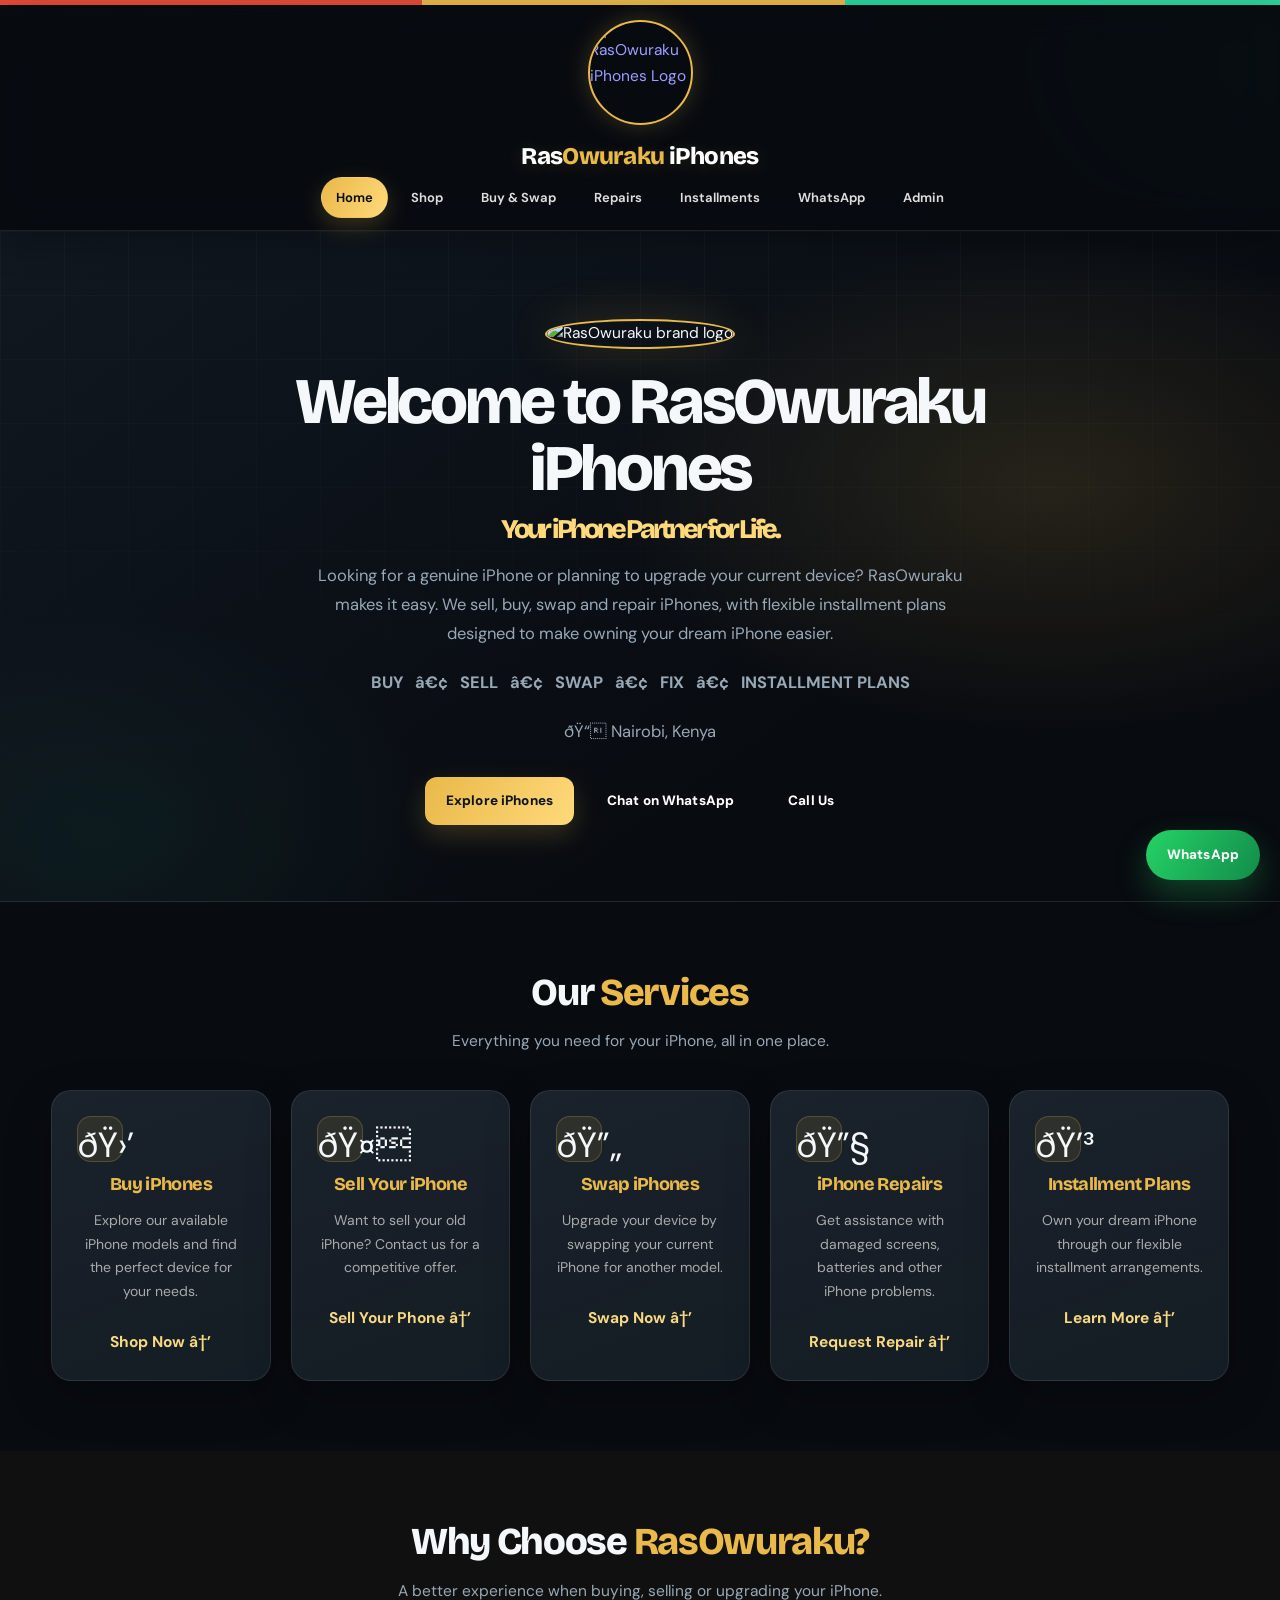
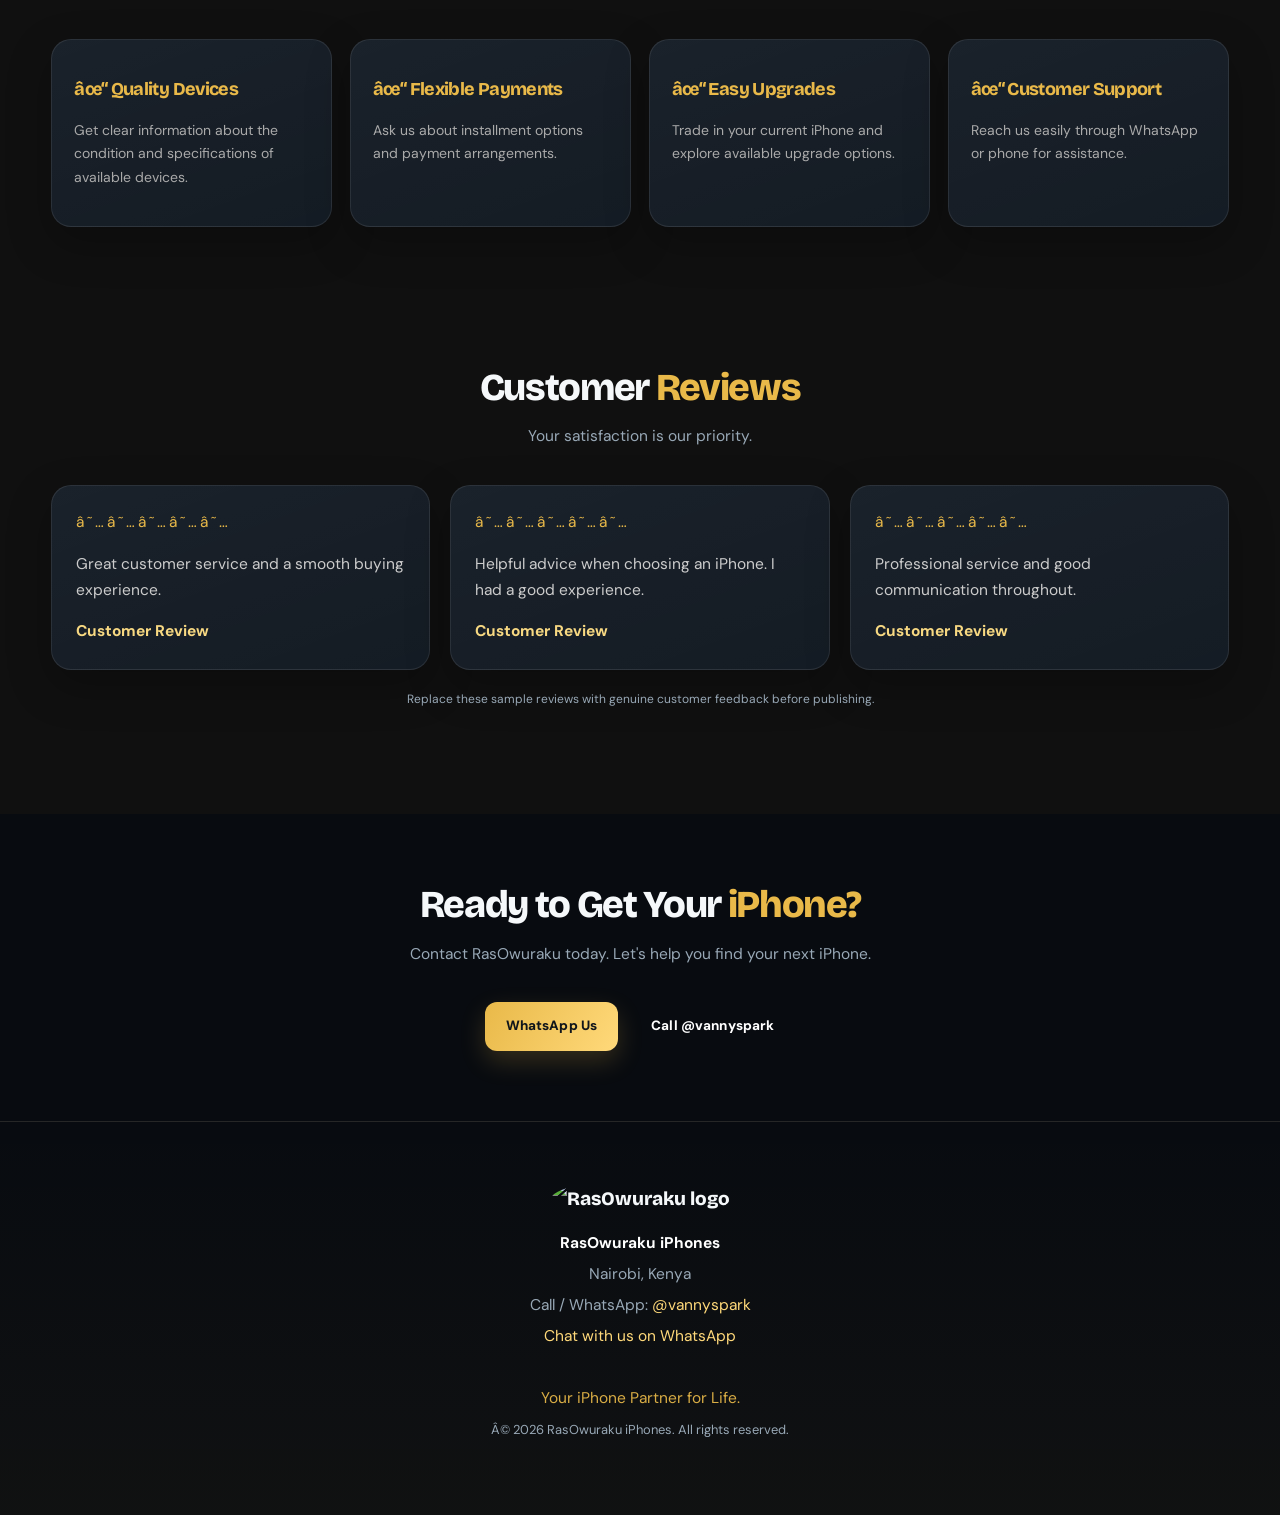
==== index.html @ 3ab2a66c "Unified premium visual theme across all pages" ====
﻿
<!DOCTYPE html>
<html lang="en">
<head> 
<meta name="msvalidate.01" content="B98DC4E9DE162736BF33A04AE5B1B611" />
<meta charset="utf-8">
<meta name="viewport" content="width=device-width, initial-scale=1">
<meta name="theme-color" content="#080808">
<meta name="description" content="RasOwuraku iPhones â€” Buy, sell, swap, repair and pay for iPhones in installments. Visit us at Nairobi, Kenya.">
<title>RasOwuraku iPhones | Your iPhone Partner for Life</title>

<link href="https://fonts.googleapis.com/css2?family=Bricolage+Grotesque:wght@500;700;800&family=DM+Sans:wght@400;500;600;700&display=swap" rel="stylesheet">
<link rel="stylesheet" href="style.css">

<style>
:root {
  --gold: #d9ad45;
  --gold-light: #f8d982;
  --black: #080808;
  --dark: #111111;
  --white: #ffffff;
  --muted: #aaa;
}

* { box-sizing: border-box; }

body {
  margin: 0;
  background: var(--black);
  color: var(--white);
  font-family: 'DM Sans', sans-serif;
}

.stripe {
  height: 4px;
  background: linear-gradient(90deg,#d9ad45,#e5e5e5,#d9ad45);
}

.wrap {
  width: min(1180px, 92%);
  margin: auto;
}

/* HEADER */

header {
  background: rgba(8,8,8,.97);
  border-bottom: 1px solid rgba(217,173,69,.25);
  position: sticky;
  top: 0;
  z-index: 1000;
  backdrop-filter: blur(15px);
}

.header-content {
  display: flex;
  flex-direction: column;
  align-items: center;
  padding: 15px 0 12px;
}

.logo-center {
  display: flex;
  align-items: center;
  justify-content: center;
  text-decoration: none;
  margin-bottom: 12px;
}

.logo-center img {
  width: 105px;
  height: 105px;
  object-fit: contain;
  border-radius: 50%;
  border: 2px solid var(--gold);
  box-shadow: 0 0 25px rgba(217,173,69,.25);
}

.brand-name {
  font-family: 'Bricolage Grotesque', sans-serif;
  font-size: 24px;
  font-weight: 800;
  color: white;
  text-align: center;
}

.brand-name span { color: var(--gold); }

nav {
  display: flex;
  flex-wrap: wrap;
  justify-content: center;
  gap: 8px;
}

nav a {
  text-decoration: none;
  color: #ddd;
  font-size: 13px;
  font-weight: 600;
  padding: 10px 13px;
  border-radius: 25px;
  transition: .3s;
}

nav a:hover,
nav a[aria-current="page"] {
  color: #080808;
  background: var(--gold);
}

/* HERO */

.hero {
  position: relative;
  overflow: hidden;
  padding: 75px 0;
  background:
    radial-gradient(circle at 50% 20%,rgba(217,173,69,.14),transparent 40%),
    linear-gradient(135deg,#080808,#171717 60%,#080808);
  text-align: center;
}

.hero-content {
  max-width: 850px;
  margin: auto;
}

.hero-logo {
  width: 165px;
  height: 165px;
  object-fit: contain;
  margin-bottom: 20px;
  border-radius: 50%;
  border: 2px solid var(--gold);
  box-shadow: 0 0 45px rgba(217,173,69,.2);
}

.hero h1 {
  font-family: 'Bricolage Grotesque', sans-serif;
  font-size: clamp(36px,6vw,65px);
  line-height: 1.05;
  margin: 0 0 15px;
  font-weight: 800;
}

.hero h1 span {
  display: block;
  color: var(--gold);
  font-size: clamp(18px,3vw,27px);
  margin-top: 14px;
}

.hero-description {
  color: #c2c2c2;
  max-width: 650px;
  margin: 18px auto;
  line-height: 1.8;
  font-size: 16px;
}

.tags {
  color: var(--gold-light);
  font-weight: 700;
  margin: 20px 0;
}

.loc {
  color: #aaa;
  font-size: 14px;
}

/* BUTTONS */

.cta {
  display: flex;
  flex-wrap: wrap;
  justify-content: center;
  gap: 13px;
  margin-top: 28px;
}

.btn {
  display: inline-flex;
  justify-content: center;
  align-items: center;
  text-decoration: none;
  padding: 13px 23px;
  border-radius: 30px;
  border: 1px solid var(--gold);
  color: white;
  font-weight: 700;
  font-size: 14px;
  transition: .3s;
}

.btn.gold {
  background: linear-gradient(135deg,#f2d17d,#c4932e);
  color: #111;
  border: none;
}

.btn:hover {
  transform: translateY(-3px);
  box-shadow: 0 7px 25px rgba(217,173,69,.2);
}

/* SECTIONS */

section {
  padding: 65px 0;
}

section h2 {
  font-family: 'Bricolage Grotesque', sans-serif;
  text-align: center;
  font-size: clamp(27px,4vw,38px);
  margin: 0 0 10px;
}

section h2 span { color: var(--gold); }

.sub {
  text-align: center;
  color: #aaa;
  margin-bottom: 35px;
}

/* SERVICE CARDS */

#homeCards {
  display: grid;
  grid-template-columns: repeat(auto-fit,minmax(200px,1fr));
  gap: 20px;
}

.service-card {
  background: linear-gradient(145deg,#191919,#101010);
  border: 1px solid rgba(217,173,69,.22);
  border-radius: 17px;
  padding: 25px;
  text-align: center;
  transition: .3s;
}

.service-card:hover {
  transform: translateY(-7px);
  border-color: var(--gold);
  box-shadow: 0 10px 30px rgba(217,173,69,.1);
}

.service-card .service-icon {
  font-size: 35px;
  margin-bottom: 13px;
}

.service-card h3 {
  color: var(--gold);
  margin: 8px 0;
}

.service-card p {
  color: #aaa;
  font-size: 14px;
  line-height: 1.7;
}

.service-card a {
  display: inline-block;
  color: var(--gold-light);
  text-decoration: none;
  font-weight: 700;
  margin-top: 12px;
}

/* WHY CHOOSE US */

.why-grid {
  display: grid;
  grid-template-columns: repeat(auto-fit,minmax(200px,1fr));
  gap: 18px;
}

.why-item {
  background: #141414;
  border-radius: 13px;
  padding: 22px;
  border-left: 3px solid var(--gold);
}

.why-item h3 { color: var(--gold); }
.why-item p { color: #aaa; line-height: 1.7; font-size: 14px; }

/* REVIEWS */

#reviews { background: #101010; }

#reviews .grid {
  display: grid;
  grid-template-columns: repeat(auto-fit,minmax(220px,1fr));
  gap: 20px;
}

.rev {
  background: #191919;
  padding: 24px;
  border: 1px solid #333;
  border-radius: 15px;
}

.stars { color: var(--gold); letter-spacing: 3px; }

.rev p {
  color: #ccc;
  line-height: 1.7;
}

.rev b { color: var(--gold-light); }

/* FOOTER */

footer {
  background: #050505;
  border-top: 1px solid rgba(217,173,69,.3);
  padding: 40px 0;
  text-align: center;
  color: #aaa;
  line-height: 2;
}

footer b { color: white; }
footer a { color: var(--gold); text-decoration: none; }

.footer-logo {
  width: 75px;
  height: 75px;
  object-fit: contain;
  border-radius: 50%;
  margin-bottom: 10px;
}

/* WHATSAPP FLOATING BUTTON */

.fab {
  position: fixed;
  right: 20px;
  bottom: 20px;
  z-index: 999;
  background: #159b53;
  border: none;
  color: white;
  box-shadow: 0 5px 20px #000;
}

@media(max-width:600px) {
  .logo-center img {
    width: 85px;
    height: 85px;
  }

  nav { gap: 3px; }

  nav a {
    font-size: 11px;
    padding: 9px 10px;
  }

  .hero { padding: 50px 0; }

  .hero-logo {
    width: 130px;
    height: 130px;
  }

  .cta .btn { width: 100%; }

  section { padding: 45px 0; }
}
</style>
  <link rel="stylesheet" href="theme.css">
</head>

<body>

<div class="stripe"></div>

<header>
  <div class="wrap header-content">

    <!-- CENTRED LOGO -->
    <a href="index.html" class="logo-center">
      <img src="logo.jpeg" alt="RasOwuraku iPhones Logo">
    </a>

    <div class="brand-name">Ras<span>Owuraku</span> iPhones</div>

    <nav aria-label="Main navigation">
      <a href="index.html" aria-current="page">Home</a>
      <a href="shop.html">Shop</a>
      <a href="swap.html">Buy &amp; Swap</a>
      <a href="repair.html">Repairs</a>
      <a href="installments.html">Installments</a>
      <a href="contact.html">WhatsApp</a>
      <a href="admin.html">Admin</a>
    </nav>

  </div>
</header>

<main>

<!-- HERO SECTION -->
<div class="hero">
  <div class="wrap hero-content">

    <img src="logo.jpeg" alt="RasOwuraku brand logo" class="hero-logo">

    <h1>
      Welcome to RasOwuraku iPhones
      <span>Your iPhone Partner for Life.</span>
    </h1>

    <p class="hero-description">
      Looking for a genuine iPhone or planning to upgrade your current device?
      RasOwuraku makes it easy. We sell, buy, swap and repair iPhones,
      with flexible installment plans designed to make owning your dream
      iPhone easier.
    </p>

    <p class="tags">
      BUY &nbsp; â€¢ &nbsp; SELL &nbsp; â€¢ &nbsp; SWAP &nbsp; â€¢ &nbsp; FIX
      &nbsp; â€¢ &nbsp; INSTALLMENT PLANS
    </p>

    <p class="loc">
      ðŸ“ Nairobi, Kenya
    </p>

    <div class="cta">
      <a class="btn gold" href="shop.html">Explore iPhones</a>

      <a class="btn"
         href="contact.html"
         target="_blank" rel="noopener">
         Chat on WhatsApp
      </a>

      <a class="btn" href="contact.html">
        Call Us
      </a>
    </div>

  </div>
</div>

<!-- SERVICES -->
<section>
  <div class="wrap">

    <h2>Our <span>Services</span></h2>
    <p class="sub">Everything you need for your iPhone, all in one place.</p>

    <div id="homeCards">

      <div class="service-card">
        <div class="service-icon">ðŸ›’</div>
        <h3>Buy iPhones</h3>
        <p>Explore our available iPhone models and find the perfect device for your needs.</p>
        <a href="shop.html">Shop Now â†’</a>
      </div>

      <div class="service-card">
        <div class="service-icon">ðŸ¤</div>
        <h3>Sell Your iPhone</h3>
        <p>Want to sell your old iPhone? Contact us for a competitive offer.</p>
        <a href="swap.html">Sell Your Phone â†’</a>
      </div>

      <div class="service-card">
        <div class="service-icon">ðŸ”„</div>
        <h3>Swap iPhones</h3>
        <p>Upgrade your device by swapping your current iPhone for another model.</p>
        <a href="swap.html">Swap Now â†’</a>
      </div>

      <div class="service-card">
        <div class="service-icon">ðŸ”§</div>
        <h3>iPhone Repairs</h3>
        <p>Get assistance with damaged screens, batteries and other iPhone problems.</p>
        <a href="repair.html">Request Repair â†’</a>
      </div>

      <div class="service-card">
        <div class="service-icon">ðŸ’³</div>
        <h3>Installment Plans</h3>
        <p>Own your dream iPhone through our flexible installment arrangements.</p>
        <a href="installments.html">Learn More â†’</a>
      </div>

    </div>
  </div>
</section>

<!-- WHY CHOOSE US -->
<section style="background:#101010">
  <div class="wrap">

    <h2>Why Choose <span>RasOwuraku?</span></h2>
    <p class="sub">A better experience when buying, selling or upgrading your iPhone.</p>

    <div class="why-grid">

      <div class="why-item">
        <h3>âœ“ Quality Devices</h3>
        <p>Get clear information about the condition and specifications of available devices.</p>
      </div>

      <div class="why-item">
        <h3>âœ“ Flexible Payments</h3>
        <p>Ask us about installment options and payment arrangements.</p>
      </div>

      <div class="why-item">
        <h3>âœ“ Easy Upgrades</h3>
        <p>Trade in your current iPhone and explore available upgrade options.</p>
      </div>

      <div class="why-item">
        <h3>âœ“ Customer Support</h3>
        <p>Reach us easily through WhatsApp or phone for assistance.</p>
      </div>

    </div>
  </div>
</section>

<!-- REVIEWS -->
<section id="reviews">
  <div class="wrap">

    <h2>Customer <span>Reviews</span></h2>
    <p class="sub">Your satisfaction is our priority.</p>

    <div class="grid">

      <div class="rev">
        <div class="stars">â˜…â˜…â˜…â˜…â˜…</div>
        <p>Great customer service and a smooth buying experience.</p>
        <b>Customer Review</b>
      </div>

      <div class="rev">
        <div class="stars">â˜…â˜…â˜…â˜…â˜…</div>
        <p>Helpful advice when choosing an iPhone. I had a good experience.</p>
        <b>Customer Review</b>
      </div>

      <div class="rev">
        <div class="stars">â˜…â˜…â˜…â˜…â˜…</div>
        <p>Professional service and good communication throughout.</p>
        <b>Customer Review</b>
      </div>

    </div>
    <p class="sub" style="font-size:12px;margin-top:20px">
      Replace these sample reviews with genuine customer feedback before publishing.
    </p>

  </div>
</section>

<!-- CONTACT -->
<section>
  <div class="wrap" style="text-align:center">

    <h2>Ready to Get Your <span>iPhone?</span></h2>

    <p class="sub">
      Contact RasOwuraku today. Let's help you find your next iPhone.
    </p>

    <div class="cta">
      <a class="btn gold"
         href="contact.html"
         target="_blank" rel="noopener">
         WhatsApp Us
      </a>

      <a class="btn" href="contact.html">
        Call @vannyspark
      </a>
    </div>

  </div>
</section>

</main>

<footer>
  <div class="wrap">

    <img src="logo1.jpeg" alt="RasOwuraku logo" class="footer-logo">

    <br>
    <b>RasOwuraku iPhones</b>

    <br>
    Nairobi, Kenya

    <br>
    Call / WhatsApp:
    <a href="contact.html">@vannyspark</a>

    <br>
    <a href="contact.html" target="_blank" rel="noopener">
      Chat with us on WhatsApp
    </a>

    <br><br>
    <span style="color:#d9ad45">Your iPhone Partner for Life.</span>

    <br>
    <small>Â© <span id="year"></span> RasOwuraku iPhones. All rights reserved.</small>

  </div>
</footer>

<a class="btn fab"
   href="contact.html"
   target="_blank" rel="noopener"
   aria-label="Chat on WhatsApp">
   WhatsApp
</a>

<script>
document.getElementById("year").textContent = new Date().getFullYear();
</script>

<script src="app.js"></script>

</body>
</html>
---- theme.css ----
/* ============================================================
   RasOwuraku iPhones — unified visual theme
   Loaded last so it refines every page's existing styles.
   ============================================================ */

:root{
  --bg:#080b10;
  --bg2:#0d141b;
  --card:#111922;
  --panel:#111922;
  --panel2:#17222d;
  --fg:#f5f8fa;
  --white:#f5f8fa;
  --mute:#98a8b6;
  --muted:#98a8b6;
  --gold:#e9b949;
  --gold2:#ffd97a;
  --green:#2dd4a0;
  --red:#ff6b6b;
  --line:rgba(255,255,255,.09);
  --border:rgba(255,255,255,.09);
  color-scheme:dark;
}

*{-webkit-tap-highlight-color:transparent}
::selection{background:var(--gold);color:#0b0f14}

html{scroll-behavior:smooth;scroll-padding-top:90px}
body{
  background:
    radial-gradient(900px 520px at 10% -8%,rgba(233,185,73,.10),transparent 62%),
    radial-gradient(780px 520px at 102% 2%,rgba(45,212,160,.06),transparent 58%),
    var(--bg);
  color:var(--white);
  font-family:'DM Sans',system-ui,sans-serif;
  font-size:15.5px;
  line-height:1.65;
  -webkit-font-smoothing:antialiased;
}

h1,h2,h3,.logo,.brand-name,.product-price,.price,.calc output{
  font-family:'Bricolage Grotesque','DM Sans',system-ui,sans-serif;
}
h1,h2,h3{letter-spacing:-.035em;line-height:1.1}
h2{font-weight:800}
h3{font-weight:750}

a{transition:color .2s,background .2s,border-color .2s,transform .2s}
img{max-width:100%}

/* ---------- top stripe + header ---------- */
.stripe,.top-strip{
  height:5px;
  background:linear-gradient(90deg,#e64b39 0 33%,var(--gold) 33% 66%,var(--green) 66%);
}
header{
  background:rgba(8,11,16,.82)!important;
  backdrop-filter:blur(18px) saturate(140%);
  -webkit-backdrop-filter:blur(18px) saturate(140%);
  border-bottom:1px solid var(--border);
  box-shadow:0 10px 34px rgba(0,0,0,.28);
}
header .wrap,header .nav,.header-content{min-height:70px}
.logo,.brand-name{letter-spacing:-.03em;text-shadow:0 2px 18px rgba(233,185,73,.18)}
.logo b,.logo span,.brand-name span{color:var(--gold)}

nav a,.nav-links a{
  padding:9px 14px;
  border-radius:999px;
  border:1px solid transparent;
  font-weight:650;
  white-space:nowrap;
}
nav a:hover,nav a[aria-current="page"],nav a.active,
.nav-links a:hover,nav-links a.active{
  color:#0c1015;
  background:linear-gradient(120deg,var(--gold),var(--gold2));
  box-shadow:0 8px 22px rgba(233,185,73,.22);
}
.cart-button{
  border-radius:12px;
  background:linear-gradient(120deg,var(--gold),var(--gold2));
  color:#10151b;
  box-shadow:0 8px 22px rgba(233,185,73,.2);
  transition:transform .2s,box-shadow .2s;
}
.cart-button:hover{transform:translateY(-2px);box-shadow:0 12px 28px rgba(233,185,73,.3)}
.cart-count{background:rgba(0,0,0,.55);color:var(--gold2);font-weight:800}

/* ---------- hero ---------- */
.hero{
  position:relative;
  overflow:hidden;
  padding:88px 0 76px;
  background:
    radial-gradient(680px 380px at 82% 38%,rgba(233,185,73,.13),transparent 65%),
    radial-gradient(520px 340px at 8% 90%,rgba(45,212,160,.06),transparent 65%),
    linear-gradient(145deg,#101820,#080b10 70%);
  border-bottom:1px solid var(--border);
}
.hero::before{
  content:"";
  position:absolute;inset:0;pointer-events:none;
  background-image:
    linear-gradient(rgba(255,255,255,.028) 1px,transparent 1px),
    linear-gradient(90deg,rgba(255,255,255,.028) 1px,transparent 1px);
  background-size:64px 64px;
  -webkit-mask-image:linear-gradient(to bottom,#000,transparent 85%);
  mask-image:linear-gradient(to bottom,#000,transparent 85%);
}
.hero .wrap{position:relative;z-index:1}
.hero h1{letter-spacing:-.05em;line-height:1.03}
.hero h1 span{color:var(--gold2)}
.hero p,.hero-description{color:var(--muted);font-size:16.5px;line-height:1.75}
.hero-visual{
  background:radial-gradient(circle at 50% 32%,rgba(233,185,73,.14),transparent 62%),
             linear-gradient(150deg,#20323e,#0c141b);
  border:1px solid rgba(233,185,73,.18);
  border-radius:28px;
  box-shadow:0 30px 70px rgba(0,0,0,.42),inset 0 1px 0 rgba(255,255,255,.06);
}
.hero-phone{filter:drop-shadow(0 24px 30px rgba(0,0,0,.55))}
.tag,.hero-content .tag{
  display:inline-block;
  color:var(--gold2);
  font-size:11px;
  font-weight:800;
  letter-spacing:.22em;
  text-transform:uppercase;
  padding:6px 12px;
  border:1px solid rgba(233,185,73,.3);
  border-radius:999px;
  background:rgba(233,185,73,.07);
}
.hero-actions,.cta{display:flex;gap:12px;flex-wrap:wrap;margin-top:30px}

/* ---------- buttons ---------- */
.btn,.btn-gold,.btn.line,.btn-outline,.action-btn,.quick-order{
  display:inline-flex;align-items:center;justify-content:center;gap:8px;
  border-radius:12px;
  padding:13px 21px;
  font-weight:800;
  font-size:13.5px;
  letter-spacing:.01em;
  border:0;
  transition:transform .2s,box-shadow .2s,filter .2s;
}
.btn-gold,.btn.gold,.action-btn,.cart-button,.quick-order{
  background:linear-gradient(120deg,var(--gold),var(--gold2))!important;
  color:#10151b!important;
  box-shadow:0 10px 26px rgba(233,185,73,.2);
}
.btn-outline,.btn.line{
  background:rgba(255,255,255,.035);
  border:1px solid rgba(233,185,73,.5);
  color:var(--gold2);
}
.btn.red{background:var(--red);color:#fff}
.btn:hover,.btn-gold:hover,.btn-outline:hover,.btn.line:hover,.action-btn:hover,.quick-order:hover{
  transform:translateY(-2px);
  filter:brightness(1.06);
}
.btn:active,.btn-gold:active,.action-btn:active{transform:translateY(0)}
.btn:focus-visible,button:focus-visible,a:focus-visible,
input:focus-visible,select:focus-visible,textarea:focus-visible{
  outline:2px solid var(--gold2);outline-offset:3px;
}

/* ---------- sections + cards ---------- */
section{padding:70px 0}
.section-heading{margin-bottom:32px}
.section-heading h2{font-size:clamp(28px,4vw,40px);margin:8px 0}
.section-heading p{color:var(--muted);font-size:15px}
.product,.card,.service-card,.rev,.calc,.panel,.booking-card,.swap-form-card,.login-box,.why-item,.benefit,.rev{
  background:linear-gradient(160deg,rgba(255,255,255,.04),rgba(255,255,255,.012)),var(--panel);
  border:1px solid var(--border);
  border-radius:20px;
  box-shadow:0 16px 44px rgba(0,0,0,.26);
}
.product,.service-card,.card{transition:transform .28s,border-color .28s,box-shadow .28s}
.product:hover,.service-card:hover,.card:hover{
  transform:translateY(-6px);
  border-color:rgba(233,185,73,.42);
  box-shadow:0 28px 60px rgba(0,0,0,.38);
}
.product-image{
  height:220px;
  background:radial-gradient(circle at 50% 35%,rgba(233,185,73,.10),transparent 62%),
             linear-gradient(145deg,#1d2d38,#0b1218);
}
.product-image img{transition:transform .35s}
.product:hover .product-image img{transform:scale(1.05)}
.product-badge,.badge{
  background:linear-gradient(120deg,var(--gold),var(--gold2));
  color:#11161c;
  font-size:10px;
  font-weight:800;
  letter-spacing:.09em;
  text-transform:uppercase;
  border-radius:999px;
  padding:5px 10px;
}
.product-price,.price,.cart-total,.total,.calc output{
  color:var(--gold2);
  font-weight:800;
  letter-spacing:-.025em;
}
.product-info h3{font-size:17px}
.stock,.status{font-weight:700}
.benefit{padding:20px 18px}
.benefit-icon,.service-icon,.social-icon,.why-item .icon{
  display:grid;place-items:center;
  width:46px;height:46px;
  border-radius:14px;
  background:rgba(233,185,73,.1);
  border:1px solid rgba(233,185,73,.22);
  font-size:22px;
}

/* ---------- forms ---------- */
.field,input:not([type=radio]):not([type=checkbox]):not([type=range]),select,textarea{
  background:#0b1219;
  border:1px solid rgba(255,255,255,.11);
  color:var(--white);
  border-radius:12px;
  padding:13px 14px;
  font-size:14px;
  transition:border-color .2s,box-shadow .2s,background .2s;
}
.field:focus,input:not([type=radio]):not([type=checkbox]):not([type=range]):focus,select:focus,textarea:focus{
  outline:none;
  border-color:var(--gold);
  box-shadow:0 0 0 3px rgba(233,185,73,.13);
  background:#0d151d;
}
label{color:#c5d0d9;font-weight:650}
select.field option{background:#121b24}
.toolbar{
  background:linear-gradient(160deg,rgba(255,255,255,.035),rgba(255,255,255,.01)),var(--panel);
  border:1px solid var(--border);
  border-radius:18px;
  box-shadow:0 14px 38px rgba(0,0,0,.22);
}
.payment-choice{
  border:1px solid var(--border);
  border-radius:12px;
  background:rgba(255,255,255,.025);
  transition:.2s;
}
.payment-choice:hover{border-color:rgba(233,185,73,.4)}
.payment-choice input{accent-color:var(--gold)}

/* ---------- modal / checkout ---------- */
.overlay{background:rgba(3,6,10,.78);backdrop-filter:blur(10px)}
.modal{
  background:linear-gradient(180deg,#151f29,#0c131a);
  border:1px solid rgba(255,255,255,.11);
  border-radius:24px;
  box-shadow:0 40px 100px rgba(0,0,0,.65);
  max-height:92vh;
  overflow:auto;
}
.modal-head{border-bottom:1px solid var(--border);padding-bottom:14px}
.close{border-radius:10px;background:rgba(255,255,255,.06);color:var(--white)}
.close:hover{background:var(--red);color:#fff}
.cart-item{
  background:rgba(255,255,255,.025);
  border:1px solid var(--border);
  border-radius:14px;
}
.cart-item img{border-radius:10px;background:#0b1218}
.checkout-summary,.calc{
  background:linear-gradient(160deg,rgba(233,185,73,.07),rgba(255,255,255,.01));
  border:1px solid rgba(233,185,73,.22);
  border-radius:16px;
}
.payment-status{
  background:rgba(255,255,255,.025);
  border:1px solid var(--border);
  border-radius:16px;
  padding:18px;
}
.payment-status.show.success{
  background:rgba(45,212,160,.08);
  border-color:rgba(45,212,160,.42);
}
.payment-status.show.error{
  background:rgba(255,107,107,.08);
  border-color:rgba(255,107,107,.42);
}
.payment-status.show.pending{
  background:rgba(233,185,73,.07);
  border-color:rgba(233,185,73,.35);
}
.payment-progress{background:rgba(255,255,255,.08);border-radius:999px;overflow:hidden}
.payment-progress span{background:linear-gradient(90deg,var(--gold),var(--green))}
.status-meta{color:var(--muted);font-size:12px}

/* ---------- tables / admin ---------- */
table{width:100%;border-collapse:separate;border-spacing:0}
th{
  color:var(--gold2);
  font-size:11px;
  font-weight:800;
  letter-spacing:.1em;
  text-transform:uppercase;
  padding:13px 14px;
  border-bottom:1px solid rgba(233,185,73,.22);
}
td{padding:12px 14px;border-bottom:1px solid var(--line)}
tbody tr{transition:background .2s}
tbody tr:hover{background:rgba(255,255,255,.025)}
.pill{border:1px solid rgba(255,255,255,.12);background:rgba(255,255,255,.05);color:var(--muted)}

/* ---------- footer / social / floating ---------- */
footer,footer.footer{
  border-top:1px solid var(--border);
  background:linear-gradient(180deg,transparent,rgba(233,185,73,.035));
  padding:58px 0 70px;
  color:var(--muted);
}
footer a{color:var(--gold2)}
.footer-logo{font-family:'Bricolage Grotesque',sans-serif;font-weight:800;font-size:19px;color:var(--white)}
.social-card{
  background:linear-gradient(160deg,rgba(255,255,255,.04),rgba(255,255,255,.01)),var(--panel);
  border:1px solid var(--border);
  border-radius:18px;
  transition:transform .25s,border-color .25s;
}
.social-card:hover{transform:translateY(-5px);border-color:rgba(233,185,73,.4)}
.fab{
  border-radius:999px;
  background:linear-gradient(120deg,#25d366,#128c4a);
  color:#fff;
  font-weight:800;
  padding:14px 21px;
  box-shadow:0 14px 32px rgba(37,211,102,.28);
}
.fab:hover{transform:translateY(-2px);filter:brightness(1.08)}
.toast{background:linear-gradient(120deg,var(--green,#2dd4a0),#12996d);color:#06120d;font-weight:800;border-radius:999px}

/* ---------- utilities ---------- */
.sub,.note,.muted,.loc,.description{color:var(--muted)}
.highlight{color:var(--gold2)}
.no-products{color:var(--muted);border:1px dashed var(--border);border-radius:16px;padding:34px;text-align:center}

/* ---------- responsive ---------- */
@media(max-width:1180px){
  .nav-links{gap:6px;flex-wrap:wrap;justify-content:flex-end}
  .nav-links a{padding:7px 9px;font-size:12px}
}
@media(max-width:1040px){
  .product-grid{grid-template-columns:repeat(3,1fr)}
  .benefits{grid-template-columns:repeat(2,1fr)}
  .toolbar{grid-template-columns:repeat(2,1fr)}
}
@media(max-width:860px){
  .hero{padding:64px 0 56px}
  .hero-grid,.hero .wrap{grid-template-columns:1fr!important}
  .hero-visual{min-height:260px}
  .why-grid,.steps-grid,.social-grid,.rg-grid{grid-template-columns:1fr 1fr}
}
@media(max-width:620px){
  body{font-size:15px}
  section{padding:52px 0}
  .hero h1{font-size:clamp(34px,10vw,52px)}
  .product-grid,.benefits,.toolbar,.why-grid,.steps-grid,.social-grid,.rg-grid,.row2,.checkout-grid,.form-grid{grid-template-columns:1fr!important}
  .hero-actions .btn,.cta .btn{width:100%}
  .modal{border-radius:18px;max-height:94vh}
  header .wrap,header .nav{padding-top:8px;padding-bottom:8px}
}
@media(prefers-reduced-motion:reduce){
  *,*::before,*::after{transition:none!important;animation:none!important;scroll-behavior:auto!important}
}
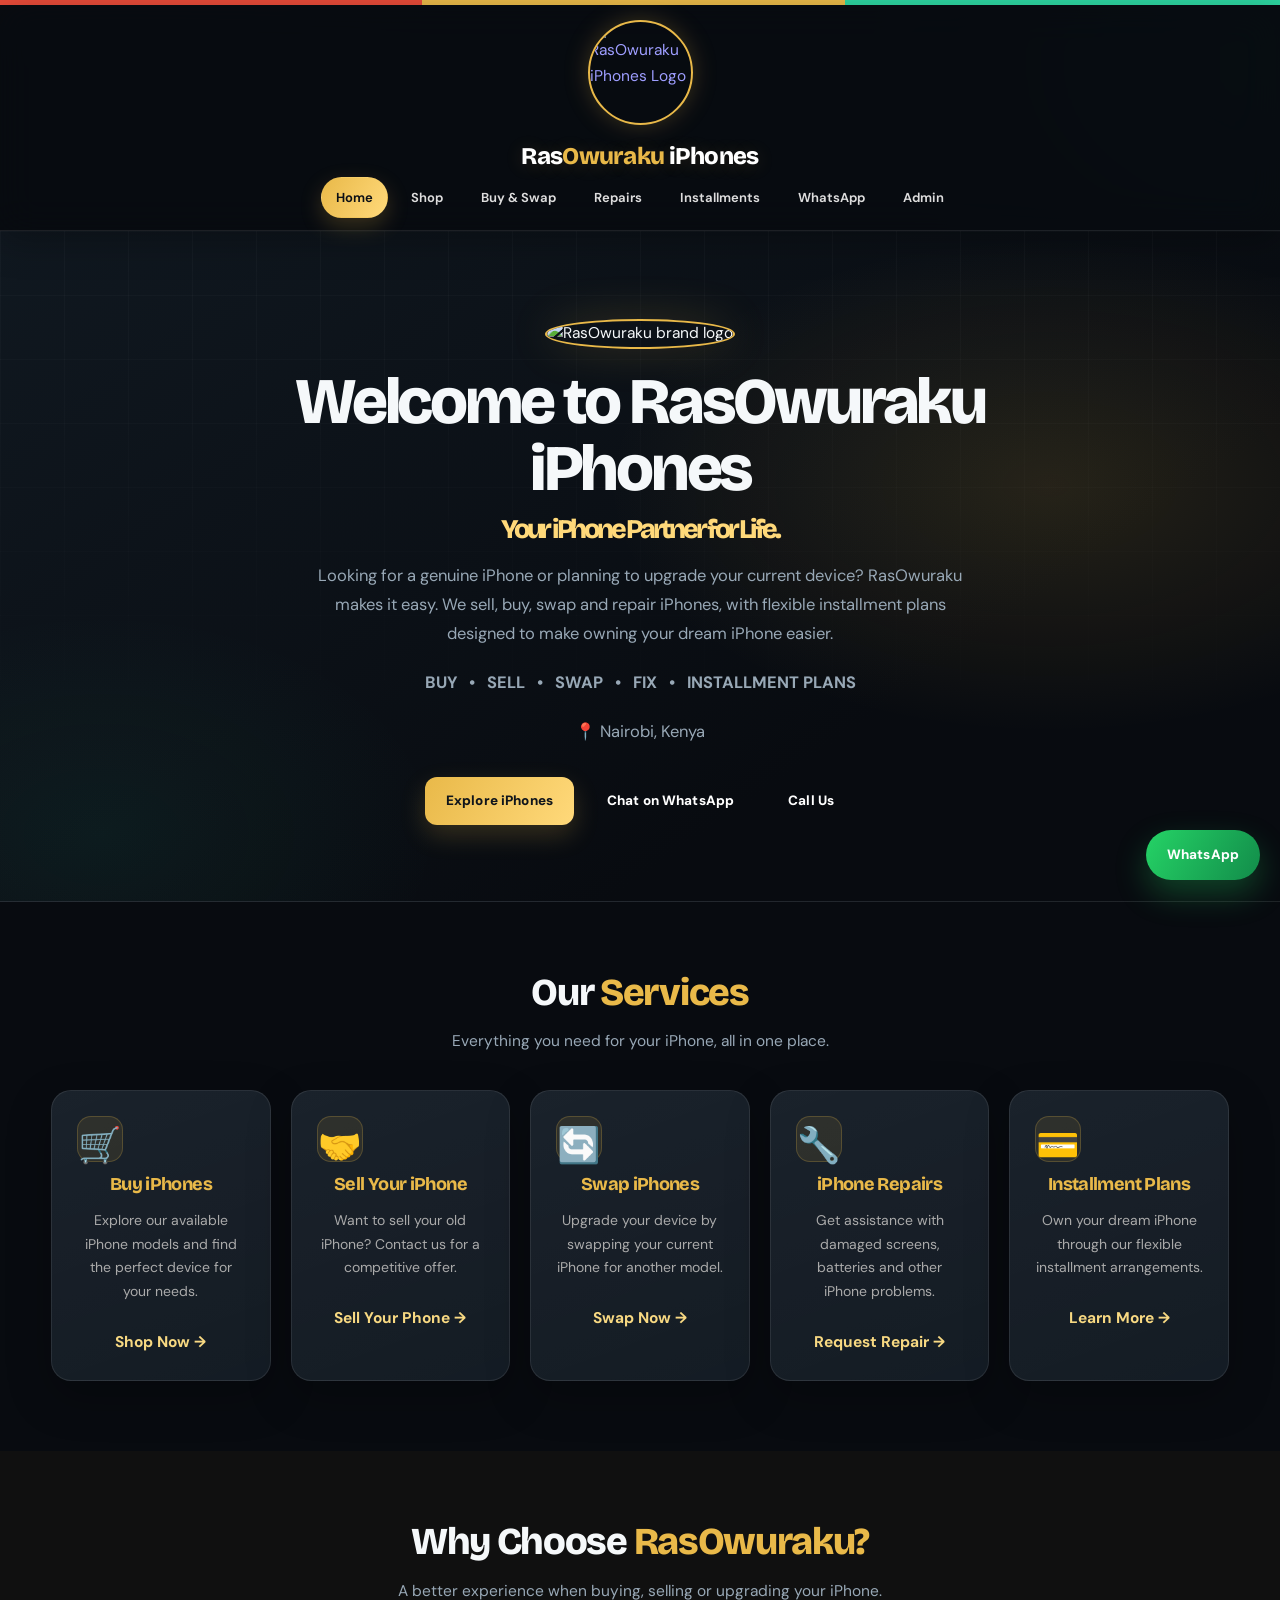
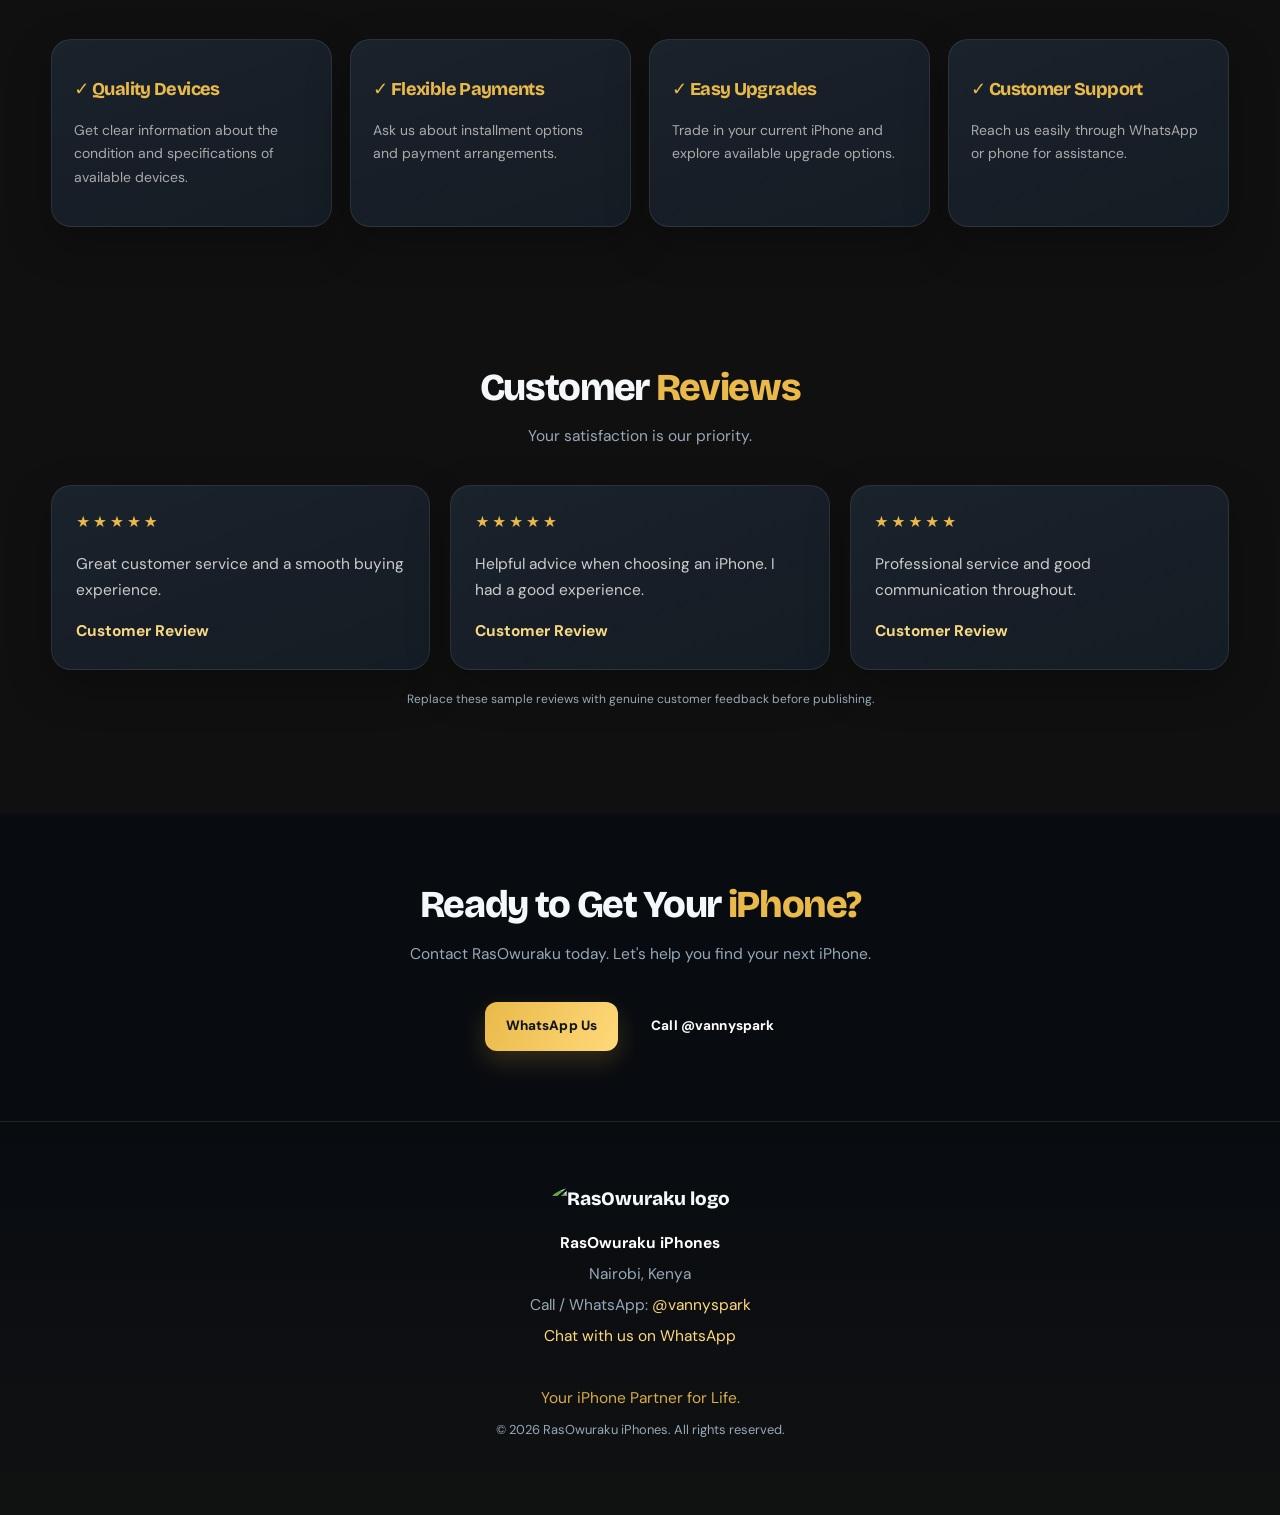
==== commit 7581f812: "Fix UTF-8 encoding in HTML files" ====
--- a/index.html
+++ b/index.html
@@ -1,4 +1,4 @@
-﻿
+
 <!DOCTYPE html>
 <html lang="en">
 <head> 
@@ -6,7 +6,7 @@
 <meta charset="utf-8">
 <meta name="viewport" content="width=device-width, initial-scale=1">
 <meta name="theme-color" content="#080808">
-<meta name="description" content="RasOwuraku iPhones â€” Buy, sell, swap, repair and pay for iPhones in installments. Visit us at Nairobi, Kenya.">
+<meta name="description" content="RasOwuraku iPhones — Buy, sell, swap, repair and pay for iPhones in installments. Visit us at Nairobi, Kenya.">
 <title>RasOwuraku iPhones | Your iPhone Partner for Life</title>
 
 <link href="https://fonts.googleapis.com/css2?family=Bricolage+Grotesque:wght@500;700;800&family=DM+Sans:wght@400;500;600;700&display=swap" rel="stylesheet">
@@ -428,12 +428,12 @@
     </p>
 
     <p class="tags">
-      BUY &nbsp; â€¢ &nbsp; SELL &nbsp; â€¢ &nbsp; SWAP &nbsp; â€¢ &nbsp; FIX
-      &nbsp; â€¢ &nbsp; INSTALLMENT PLANS
+      BUY &nbsp; • &nbsp; SELL &nbsp; • &nbsp; SWAP &nbsp; • &nbsp; FIX
+      &nbsp; • &nbsp; INSTALLMENT PLANS
     </p>
 
     <p class="loc">
-      ðŸ“ Nairobi, Kenya
+      📍 Nairobi, Kenya
     </p>
 
     <div class="cta">
@@ -463,38 +463,38 @@
     <div id="homeCards">
 
       <div class="service-card">
-        <div class="service-icon">ðŸ›’</div>
+        <div class="service-icon">🛒</div>
         <h3>Buy iPhones</h3>
         <p>Explore our available iPhone models and find the perfect device for your needs.</p>
-        <a href="shop.html">Shop Now â†’</a>
+        <a href="shop.html">Shop Now →</a>
       </div>
 
       <div class="service-card">
-        <div class="service-icon">ðŸ¤</div>
+        <div class="service-icon">🤝</div>
         <h3>Sell Your iPhone</h3>
         <p>Want to sell your old iPhone? Contact us for a competitive offer.</p>
-        <a href="swap.html">Sell Your Phone â†’</a>
+        <a href="swap.html">Sell Your Phone →</a>
       </div>
 
       <div class="service-card">
-        <div class="service-icon">ðŸ”„</div>
+        <div class="service-icon">🔄</div>
         <h3>Swap iPhones</h3>
         <p>Upgrade your device by swapping your current iPhone for another model.</p>
-        <a href="swap.html">Swap Now â†’</a>
+        <a href="swap.html">Swap Now →</a>
       </div>
 
       <div class="service-card">
-        <div class="service-icon">ðŸ”§</div>
+        <div class="service-icon">🔧</div>
         <h3>iPhone Repairs</h3>
         <p>Get assistance with damaged screens, batteries and other iPhone problems.</p>
-        <a href="repair.html">Request Repair â†’</a>
+        <a href="repair.html">Request Repair →</a>
       </div>
 
       <div class="service-card">
-        <div class="service-icon">ðŸ’³</div>
+        <div class="service-icon">💳</div>
         <h3>Installment Plans</h3>
         <p>Own your dream iPhone through our flexible installment arrangements.</p>
-        <a href="installments.html">Learn More â†’</a>
+        <a href="installments.html">Learn More →</a>
       </div>
 
     </div>
@@ -511,22 +511,22 @@
     <div class="why-grid">
 
       <div class="why-item">
-        <h3>âœ“ Quality Devices</h3>
+        <h3>✓ Quality Devices</h3>
         <p>Get clear information about the condition and specifications of available devices.</p>
       </div>
 
       <div class="why-item">
-        <h3>âœ“ Flexible Payments</h3>
+        <h3>✓ Flexible Payments</h3>
         <p>Ask us about installment options and payment arrangements.</p>
       </div>
 
       <div class="why-item">
-        <h3>âœ“ Easy Upgrades</h3>
+        <h3>✓ Easy Upgrades</h3>
         <p>Trade in your current iPhone and explore available upgrade options.</p>
       </div>
 
       <div class="why-item">
-        <h3>âœ“ Customer Support</h3>
+        <h3>✓ Customer Support</h3>
         <p>Reach us easily through WhatsApp or phone for assistance.</p>
       </div>
 
@@ -544,19 +544,19 @@
     <div class="grid">
 
       <div class="rev">
-        <div class="stars">â˜…â˜…â˜…â˜…â˜…</div>
+        <div class="stars">★★★★★</div>
         <p>Great customer service and a smooth buying experience.</p>
         <b>Customer Review</b>
       </div>
 
       <div class="rev">
-        <div class="stars">â˜…â˜…â˜…â˜…â˜…</div>
+        <div class="stars">★★★★★</div>
         <p>Helpful advice when choosing an iPhone. I had a good experience.</p>
         <b>Customer Review</b>
       </div>
 
       <div class="rev">
-        <div class="stars">â˜…â˜…â˜…â˜…â˜…</div>
+        <div class="stars">★★★★★</div>
         <p>Professional service and good communication throughout.</p>
         <b>Customer Review</b>
       </div>
@@ -620,7 +620,7 @@
     <span style="color:#d9ad45">Your iPhone Partner for Life.</span>
 
     <br>
-    <small>Â© <span id="year"></span> RasOwuraku iPhones. All rights reserved.</small>
+    <small>© <span id="year"></span> RasOwuraku iPhones. All rights reserved.</small>
 
   </div>
 </footer>
